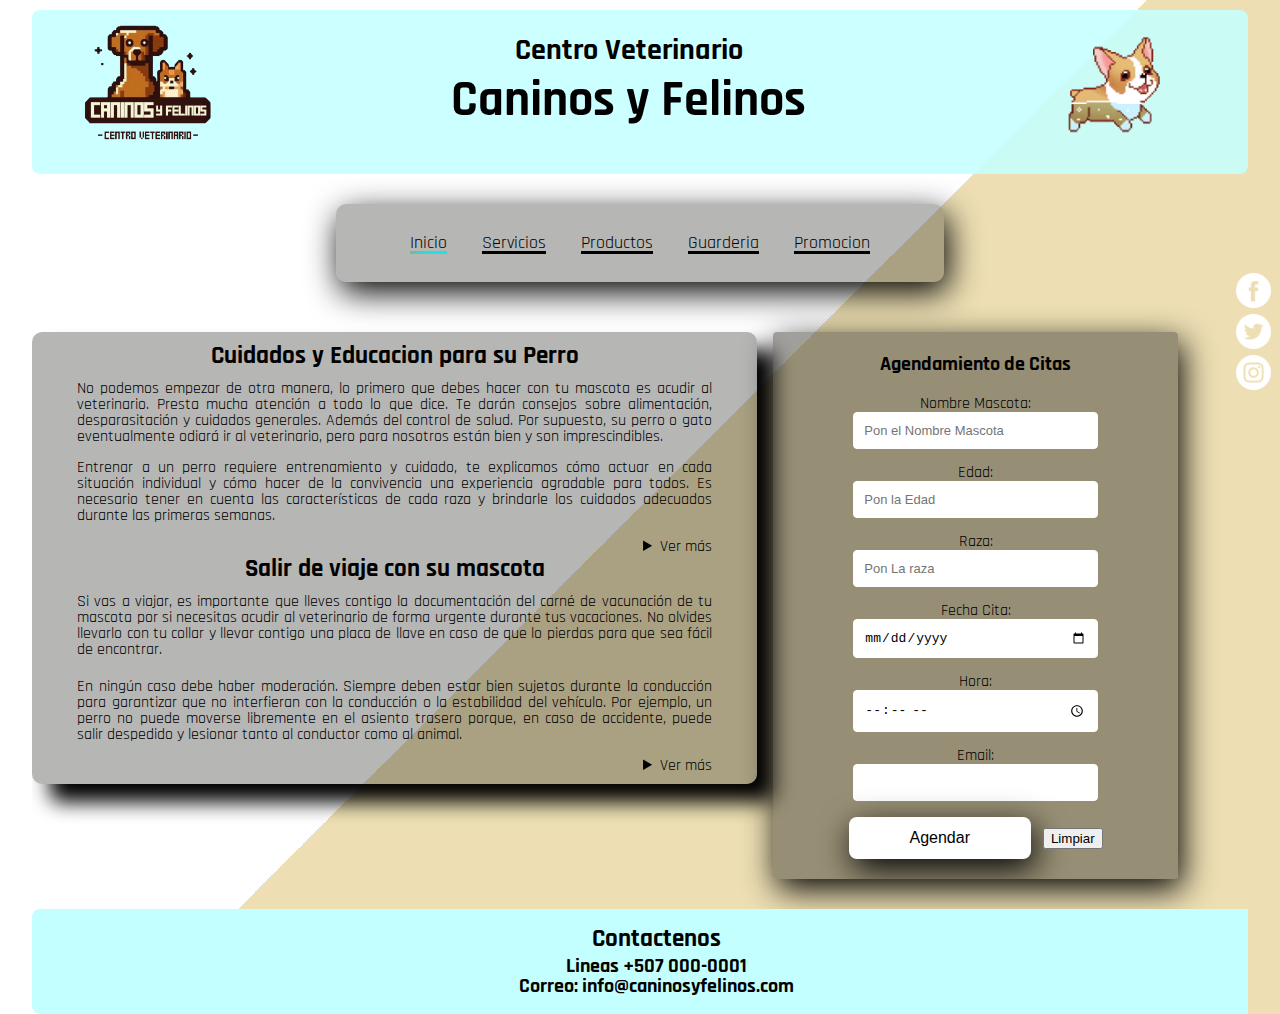
==== index.html @ 1a70b7ec "Add files via upload" ====
<!DOCTYPE html>
<html lang="en">
<head>
    <meta charset="UTF-8">
    <meta http-equiv="X-UA-Compatible" content="IE=edge">
    <meta name="viewport" content="width=device-width, initial-scale=1.0">
    <link rel="stylesheet" href="StyleV.css" type="text/css"/>
    <title>Pagina</title>

    <style type="text/css">
        a{
            text-decoration: none;
            color: black;
        }
    </style>
</head>

<body>
    <div class="container">
    
        <header>           
            <img id="foto1" src="imagenes/lo1.png" alt="Este es el logo"/>
            <img id="foto2" src="imagenes/perro.gif" alt=""/>
            <h2>Centro Veterinario</h2>
            <h1>Caninos y Felinos</h1>            
        </header>

        <nav>
            <ul>
                <li><a class="ocultar" id="parar" href="Pagina.html"> Inicio </a> </li>
                <li><a class="ocultar" href="servicios.html"> Servicios </a> </li>
                <li><a class="ocultar" href="Productos.html" > Productos </a> </li>
                <li><a class="ocultar" href="Guarderia.html" > Guarderia </a></li>
                <li><a class="ocultar" href="Promocion.html" > Promocion </a></li>
            </ul>
        
        </nav>

        <section class="Pagina">

            <h3>Cuidados y Educacion para su Perro</h3>

            <article>
                <p>
                    No podemos empezar de otra manera, lo primero que debes hacer con tu mascota es acudir al veterinario. Presta mucha atención a todo lo que dice. Te darán consejos sobre alimentación, desparasitación y cuidados generales. Además del control de salud. Por supuesto, su perro o gato eventualmente odiará ir al veterinario, pero para nosotros están bien y son imprescindibles. <br>
                </p>
            </article>

            <article>
                <p>
                    Entrenar a un perro requiere entrenamiento y cuidado, te explicamos cómo actuar en cada situación individual y cómo hacer de la convivencia una experiencia agradable para todos. Es necesario tener en cuenta las características de cada raza y brindarle los cuidados adecuados durante las primeras semanas.<br>
                </p>
            </article>

            <article>
                <details id="Mostrar">
                    <summary id="Menos">Ver más</summary> <br>
                    <p>
                        Para enseñarle buenos modales y comportamiento en general, puede ofrecerle sesiones de adiestramiento canino. Como resultado, obtendrá un compañero de vida tranquilo, obediente y amigable. <br> <br>
                        El perro no necesita lavarse todos los meses si lo limpiamos todos los días, se mantiene limpio y solo necesita lavarse dos veces al año. Si el gato está sano y no sale de casa, no hace falta lavarlo nunca. <br>
                    </p>
                </details>
            </article>
            
             <h3>Salir de viaje con su mascota</h3>
            <article>
                <p>Si vas a viajar, es importante que lleves contigo la documentación del carné de vacunación de tu mascota por si necesitas acudir al veterinario de forma urgente durante tus vacaciones. No olvides llevarlo con tu collar y llevar contigo una placa de llave en caso de que lo pierdas para que sea fácil de encontrar. <br> <br></p>

                <p>En ningún caso debe haber moderación. Siempre deben estar bien sujetos durante la conducción para garantizar que no interfieran con la conducción o la estabilidad del vehículo. Por ejemplo, un perro no puede moverse libremente en el asiento trasero porque, en caso de accidente, puede salir despedido y lesionar tanto al conductor como al animal.</p>
            </article>

            <article>
                <details id="Mostrar">
                    <summary id="Menos">Ver más</summary> <br>
                    <p>
                        Si viaja con mascotas, es una buena idea colocar fundas protectoras en los asientos y el equipaje, ya que la mayoría de los perros sueltan mucho pelo y babean cuando tienen calor. Alfombra y tapicería fáciles de limpiar y frescas.<br> <br>
                    </p>
                </details>
            </article>
        </section>

        <aside class="form-register">
            <h4>Agendamiento de Citas</h4>
        
            <!-- el <aside> en lugar de un <form> para el funcionamiento del envio-->
            <form id="agendarCitaForm">
                <label>Nombre Mascota:</label><br> 
                <input class="controls" type="text" id="nombre" name="nombre" placeholder="Pon el Nombre Mascota" required><br>

                <label for="Edad">Edad:</label><br>
                <input class="controls" type="number" id="edad" name="edad" placeholder="Pon la Edad" required><br>

                <label>Raza:</label><br>
                <input class="controls" type="text" id="raza" name="raza" placeholder="Pon La raza" required><br>

                <label>Fecha Cita:</label><br>
                <input class="controls" type="date" id="fecha_cita" name="fecha_cita" required><br>

                <label>Hora:</label><br>
                <input class="controls" type="time" id="hora" name="hora" required><br>

                <label>Email:</label><br>
                <input class="controls" type="email" id="email" name="email" required><br>

                <input class="botons" type="submit" value="Agendar">
                <input type="reset" value="Limpiar"><br>
            </form>
        
            <!-- Elemento para mostrar el mensaje de respuesta -->
            <div id="respuesta"></div>
        </aside>             
        
        <!-- Vincula el archivo JS -->
        <script src="agendarCita.js"></script>
    
        <footer>
            <h3>Contactenos</h3>
            <h4>Lineas +507 000-0001 <br>
            Correo: info@caninosyfelinos.com</h4>
        
        </footer>
       
    </div>

    <script>
        var slideIndex = 0;
    showSlides();

    function showSlides() {
       var i;
       var slides = document.getElementsByClassName("mySlides");
       for (i = 0; i < slides.length; i++) {
        slides[i].style.display = "none";
       }
       slideIndex++;
       if(slideIndex > slides.length) {slideIndex = 1}
       slides[slideIndex-1].style.display = "block";
       setTimeout(showSlides,2000);
    }
    </script>

    <div class="social-bar">
        <a href="https://es-la.facebook.com/" target="_blank" class="icon icon-facebook"> <img src="imagenes/iconF.png" alt=""></a>
        <a href="https://twitter.com/i/flow/login?input_flow_data=%7B%22requested_variant%22%3A%22eyJsYW5nIjoiZXMifQ%3D%3D%22%7D" target="_blank" class="icon icon-twitter"><img src="imagenes/iconT.png" alt=""></a>
        <a href="https://www.instagram.com/"  target="_blank" class="icon icon-instagram"><img src="imagenes/iconIN.png" alt=""></a>
       
    </div>
    
</body>
</html>
---- StyleV.css ----
/*--------------------------------------------------------------------- File Name: style.css ---------------------------------------------------------------------*/


/*--------------------------------------------------------------------- import Fonts ---------------------------------------------------------------------*/

@import url('https://fonts.googleapis.com/css2?family=Merriweather:ital,wght@0,300;0,400;0,700;0,900;1,300;1,400;1,700;1,900&display=swap');
@import url('https://fonts.googleapis.com/css?family=Rajdhani:300,400,500,600,700');
@import url('https://fonts.googleapis.com/css?family=Poppins:100,100i,200,200i,300,300i,400,400i,500,500i,600,600i,700,700i,800,800i,900,900i');

/*****---------------------------------------- 
1) font-family: 'Rajdhani', sans-serif;
2) font-family: 'Poppins', sans-serif; 
3) font
 ----------------------------------------*****/


/*--------------------------------------------------------------------- import Files ---------------------------------------------------------------------*/

@import url(animate.min.css);
@import url(normalize.css);
@import url(icomoon.css);
@import url(css/font-awesome.min.css);
@import url(meanmenu.css);
@import url(owl.carousel.min.css);
@import url(swiper.min.css);
@import url(slick.css);
@import url(jquery.fancybox.min.css);
@import url(jquery-ui.css);
@import url(nice-select.css);

/*--------------------------------------------------------------------- skeleton ---------------------------------------------------------------------*/

html, body, div, span, applet, object, iframe,
h1, h2, h3, h4, h5, h6, p, blockquote, pre,
a, abbr, acronym, address, big, cite, code,
del, dfn, em, img, ins, kbd, q, s, samp,
small, strike, strong, sub, sup, tt, var,
b, u, i, center,
dl, dt, dd, ol, ul, li,
fieldset, form, label, legend,
table, caption, tbody, tfoot, thead, tr, th, td,
article, aside, canvas, details, embed, 
figure, figcaption, footer, header, hgroup, 
menu, nav, output, ruby, section, summary,
time, mark, audio, video {
	margin: 0;
	padding: 0;
	border: 0;
	font-size: 100%;
	font-family: 'Rajdhani', sans-serif;
	vertical-align: baseline;
}
/* HTML5 display-role reset */
article, aside, details, figcaption, figure, 
footer, header, hgroup, menu, nav, section {
	display: block;
}
body {
	line-height: 1;
}
ol, ul {
	list-style: none;
}
blockquote, q {
	quotes: none;
}
blockquote:before, blockquote:after,
q:before, q:after {
	content: '';
	content: none;
}
table {
	border-collapse: collapse;
	border-spacing: 0;
}

/*Desde aqui comienza*/

div.container{
    margin-right: auto;
    margin-left: auto;
    width:95%;
    height: 100%;
    overflow: hidden;
}

header,nav,section,article,footer,aside{
    margin-top: 10px;
}

header{
    background-color: #c4ffffdd;
    height: 164px;
    width: 100%;
    float: center;
    overflow: hidden;
    border-radius: 8px;
    margin-bottom: 20px;
}

#foto1 {
    float: left;
    width:11%;
    margin-left: 50px;
    margin-top: 4px;
}

#foto2{
    float: right;
    width:12%;
    margin-right: 5%;

}

nav{
    border-radius: 10px;
    width: 50%;
    text-align: center;
    float: left;
    background-color: #28282557;
    margin-left: 25%;
    margin-bottom: 40px;
    box-shadow: 4px 10px 33px #000;

}

nav ul,li{
    display: inline-block;
    padding: 15px;
    font-size: 18px;

}

/*Fuentes*/
h1{
    font-size: 50px;
    text-align: center;
    margin-left: 0px;
    padding: 5px;
    margin-bottom: 10px;
}

h2{
 font-size: 30px;
 text-align: center;
 padding: 5px;
 margin-left: 0px;
 margin-top: 20px;
}

h3{
    font-size: 25px;
    text-align: center;
    padding: 2px;
   
}

h4{
    font-size: 20px;
    text-align: center;
    padding: 2px;
   
}
h5{
    font-size: 26px;
    text-align: center;
}

h6{
    font-size: 30px;
    text-align: center;
    padding: 3px;
}

.Pagina{
    border-radius: 10px;
	height: auto;
	width: 58%;
	float: left;
	background-color: #28282557;
	overflow: hidden;
    padding: 10px;
    margin-bottom: 10px;
    box-shadow: 18px 18px 20px #000;
    
}

article{
    height: 29%;
    width: 90%;
    float: center;
    overflow: hidden;
    margin-left: auto;
    margin-right: auto;
}

.form-register{
    border-radius: 10px;
    height: auto;
	float: right;
    margin-right: 70px;
	overflow: hidden;
    padding: 10px;
    text-align: center;
}

footer{
    width: 100%;
    float: left;
    background-color: #c4ffff;
    overflow: hidden;
    margin-top: 20px;
    border-radius: 8px;
    padding: 16px;
}
/* Formulario */

.form-register{
    
    width: 30%;
    background-color: rgba(66, 63, 56, 0.5);
    padding: 20px;
    margin-bottom: 10px;
    border-radius: 4px;
    box-shadow: 4px 10px 33px #000;
}

.form-register h4{
    /* text-align: center; */
    font-size: 20px;
    margin-bottom: 20px;
}

.controls{
    text-align: left;
    width: 61%;
    background-color: rgb(255, 255, 255);
    padding: 10px;
    border-radius: 4px;
    margin-bottom: 16px;
    border: 1px solid #ffffff;
    font-size: 13px;
    
}
.form-register p{
    height: 40px;
    text-align: center;
    font-size: 18px;
}

/* .form-register a{
    color: white;
    text-decoration: none;
}

.form-register a:hover{
    color: white;
    text-decoration: underline;
} */

.form-register .botons{
    width: 50%;
    background-color: rgb(255, 255, 255);
    border:none;
    padding: 12px;
    color: rgb(0, 0, 0);
    margin: 16;
    font-size: 16px;
    margin-right: 8px;
    border-radius: 8px;
    box-shadow: 4px 10px 33px #000;
}


@media screen and (max-width: 480px){
    div.container{
        width: 100%;
    }

    header, nav, section,footer, article{
        float: left;
        width: 95%;
        margin-left: 3%;
        margin-top: 3px;
        margin-bottom:3px;
        padding: 5px;
    }
    header{
        height: 60px;
    }
    footer{
        height: 30px;
    }

     /*Tamaño fuente*/
     h1{
        font-size: 17px;
        text-shadow: 0 0 0; /*Elimar sombra*/
     }

     h2{
        font-size: 14px;
     }

     header h1{
        font-size:18px;
     }
     p{ 
        font-size: 13px;
        line-height: 1.2em;
     }
     li a{
        font-size: .9em;
        margin-top: 0px;
        margin-left: 2px;
        float: left;
        width: 21%;
        padding: 2px 4px;
        margin-bottom: 3px;

        /*Borde redondeado en esquinas opuesta*/
        -moz-border-radius: 17px 0 17px 0;
        -webkit-border-radius: 17px 0 17px 0;
     }
}

body{
    min-height: 100vh;
    background-image: linear-gradient(-45deg,#EDDFB3 50%, #ffffff 50%);
    font-family: 'Releway', sans-serif;
}

/* REDES */

.social-bar{
    position: fixed;
    right: 0;
    top: 30%;
    font-size: 15px;
    display:flex;
    flex-direction: column;
    align-items: flex-end;
    z-index: 100;
}

.icon{
    color: white;
    text-decoration: none;
    padding: 3px;
    display: flex;
    transition: all .5s;
}

.icon img{
    height: 35px;

}

.icon-facebook{
    
    width: 100%;
}

.icon-twitter{
    
    width: 100%;
}

.icon-instagram{
    width: 100%;
}

.icon:last-child{
    border-radius: 0 0 0 1;
    width: 100%;
}

.ocultar {
    color: inherit;
    text-decoration: none;
}

.ocultar{
    background:
      linear-gradient(
        to right,
        rgb(0, 0, 0),
        rgb(0, 0, 0)), 
      
        linear-gradient(
        to right,
        rgb(118, 186, 153),
        rgb(33, 225, 225),
        rgb(33, 225, 225)
    );
    background-size: 100% 3px, 0 3px;
    background-position: 100% 100%, 0 100%;
    background-repeat: no-repeat;
    transition: background-size 400ms;
}
  
.ocultar:hover{
    background-size: 0 3px, 100% 3px;
}

/* SERVICIOS */

.servicios_section{
    border-radius: 10px;
	height: auto;
	width: 49.3%;
	float: left;
	background-color: #28282557;
	overflow: hidden;
    padding: 10px;
    margin-bottom: 10px;
    box-shadow: 2px 10px 4px #000;
}

.servicios_section img{
    width: 35%;
    float: left;
    padding: 10px;
    border-radius: 60%;
    
}

.servicios_aside{
    border-radius: 10px;
	width: 45%;
	float: right;
	overflow: hidden;
    padding: 10px;
    background-color: #28282557;
    margin-bottom: 10px;
    margin-right: 18px;
    box-shadow: 2px 10px 4px #000;

}
.servicios_aside img{
    border-radius: 10px;
    width: 100%;
}

/* CARRUSEL */

.slideshow-container{
    max-width: 1000px;
    position:relative;
    margin:auto;
}
   
   
.mySlides{
    display:none;
}
   
.prev, .next{
    cursor:pointer;
    position:absolute;
    top:50%;
    width:auto;
    margin-top:-22px;
    padding:16px;
    color:white;
    font-weight:bold;
    font-size:18px;
    transition:0.6s ease;
    border-radius:0 3px 3px 0;
}
   
.next{
    right:0;
    border-radius:3px 0 0 3px;
}
   
.prev:hover, .next:hover{
    background-color:rgba(0,0,0,0.8);
}  
   
.text{
    color:#f2f2f2;
    font-size:15px;
    padding:8px 12px;
    position:absolute;
    bottom:8px;
    width:100%;
    text-align:center;
}
   
.numbertext{
    color:#f2f2f2;
    font-size:12px;
    padding:8px 12px;
    position:absolute;
    top:0;
}
   
.fade{
    -webkit-animation-name:fade;
    -webkit-animation-duration:1.5s;
    animation-name:fade;
    animation-duration:1.5s;
}

/* FIN SERVICIOS */

/* INICO PRODUCTOS */
.Productos_nav{
    border-radius: 10px;
    width: 50%;
    text-align: center;
    float: left;
    background-color: #28282557;
    margin-left: 25%;
    margin-bottom: 40px;
    box-shadow: 4px 10px 33px #000;
    
}

.Productos_nav ul,li{
    display: inline-block;
    padding: 15px;
    font-size: 18px;

}

.contenido{

    border-radius: 10px;
	height: auto;
	width: 95%;
    display: flex;
	background-color: #28282557;
	overflow: hidden;
    padding: 10px;
    margin-bottom: 10px;
    box-shadow: 18px 18px 20px #000;

}
.mostrador{
    /* MOver tamaño por si acaso a 100 */
    width: 100%; 
    transition: .5s ease;
}
.mostrador .fila{
    display: flex;
    justify-content: space-between;
    margin-bottom: 40px;
}

.mostrador .fila .item{
    max-width: 210px;
    padding: 5px;
    height: 250px;
    text-align: center;
    margin: 0 10px;
    cursor:pointer;
    border-radius: 5px;
    transition: .3s;
}

.mostrador .fila .item:hover{
    background-color: #e6e6e6;
}

.mostrador .fila .item img{
    width: 85%;
    margin: 8px 0;
}

.mostrador .fila .item .descripcion{
    color: #030303;
    font-weight: bold;
    text-align: center;
}

.mostrador .fila .item .precio{
    color: #013030;
    font-weight: bold;
    font-size: 20px;
}

.seleccion{
    transition: .5s ease;
    opacity: 0;
    width: 0%;
    border: 0px solid #ccc;
    position: relative;
    display: flex;
    flex-direction: column;
    justify-content: center;
    overflow: hidden;
    /* ESTO CAMBIA EL TAMAÑO DEL CUADRO PARA VISUALIZAR EL PRODUCTO, SI
    LO QUITO QUEDA COMPLETO */
    height: 100%;
}
.cerrar{
    position: absolute;
    right: 0;
    top: 20px;
    right: 20px;
    cursor: pointer;
}

.info{
    padding: 20px;
}
.info img{
    display: block;
    margin: 30px auto;
    /* width: 50%; */
    height: 300px;
}
.info h2{
    color: #000000;
    margin-bottom: 5px;
    font-size: 20px;
    text-align: left;
}
.info p{
    font-size: 14px;
    color: #000000;
    margin-bottom: 10px;

}
.info .precio{
    font-size: 20px;
    font-weight: bold;
    color: #f85151;
    margin-bottom: 10px;
    display: block;
}
.info .fila{
    display: flex;
    align-items: flex-end;
}
.info .fila label{
    display: block;
    margin-bottom: 10px;
    
}
.info .fila select{
    width: 100px;
    font-size: 18px;
    padding: 6px;
    margin-right: 10px;
}
.info .fila button{
    height: 40px;
    border: none;
    padding: 0 10px;
    color: #fff;
    background-color: #f85151;
}
.descuento{
    color: red;
    font-size: 18px;
    
}

/* Fin */

/* Guarderia */
.Guarderia_section{
    margin-bottom: 4px;
	height: auto;
	width: 96%;
    margin-right: 24px;
	float: right;
	background-color: #28282557;
	overflow: hidden;
    padding: 10px;
    box-shadow: 10px 10px 12px #000;
    border-radius: 10px;
   
}

/* .Guarderia img{
    height: 300px;
    width: 300px;
    float: center;
    padding: 15px;
    overflow: hidden;
   
} */

.Guarderia_nav{
    border-radius: 10px;
    width: 50%;
    text-align: center;
    float: left;
    background-color: #28282557;
    margin-left: 25%;
    margin-bottom: 40px;
    box-shadow: 4px 10px 33px #000;
    
}

.Guarderia_nav ul,li{
    display: inline-block;
    padding: 15px;
    font-size: 18px;
}

#parrafo1{
    margin-top: 10px;
    font-size: 16px;
    padding: 5px;
    text-align: center;
    overflow: hidden;
}

.mapa{
    margin-top: 10%;
    border-radius: 18px;
	
	float: center;
	
	overflow: hidden;
    padding: 10px;
}

#Mostrar{
    float:right;
}
#Menos{
    float: right;
}

p{
    text-align: justify;
    margin-bottom: 5px;
}

#parar{
    background-size: 0 3px, 100% 3px;
}
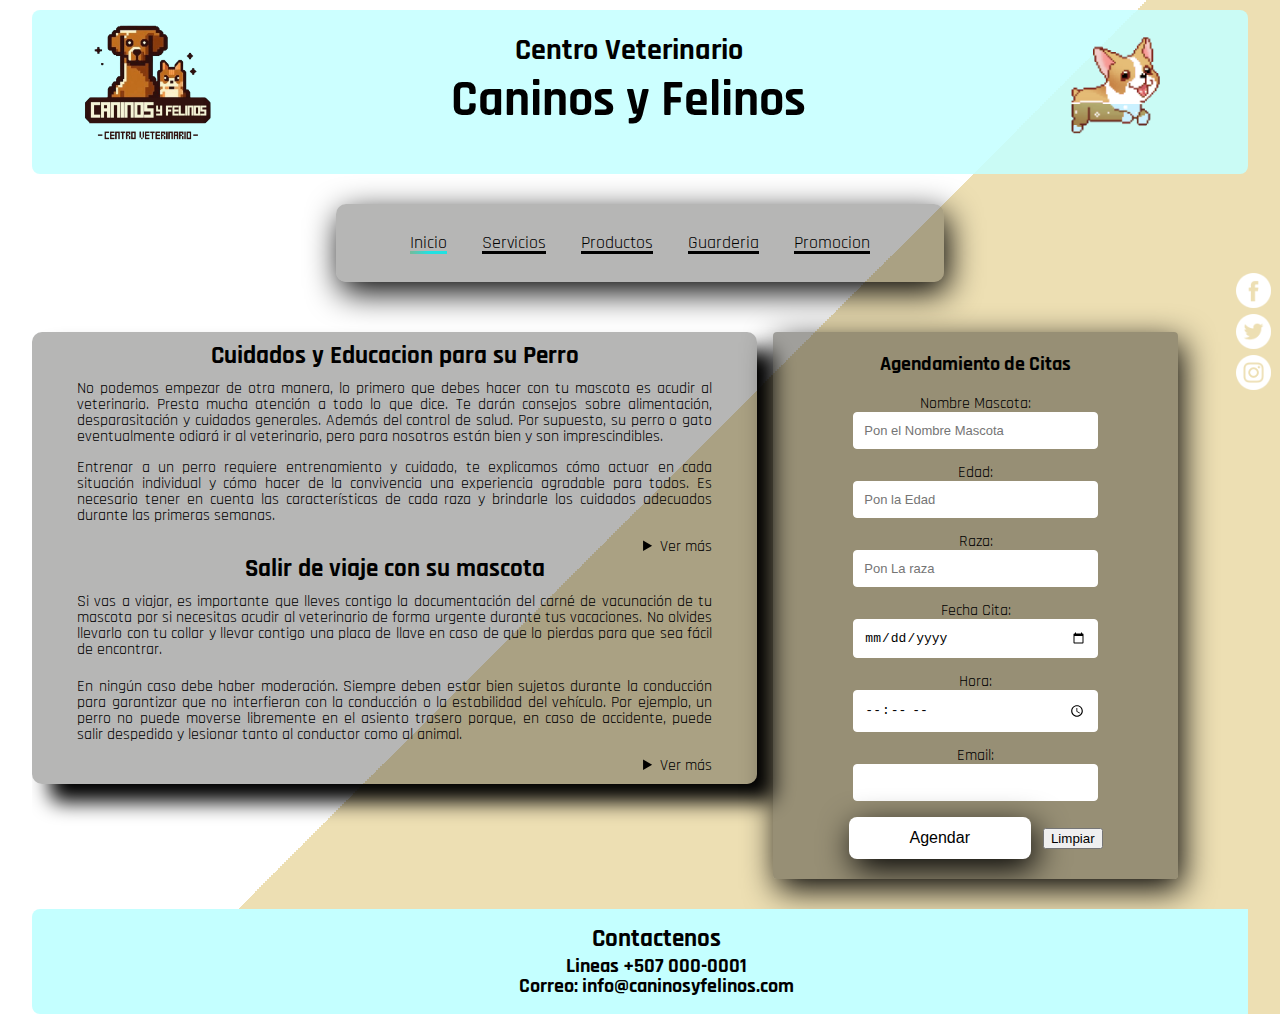
==== commit dffb22f1: "Add files via upload" ====
--- a/index.html
+++ b/index.html
@@ -82,7 +82,6 @@
         <aside class="form-register">
             <h4>Agendamiento de Citas</h4>
         
-            <!-- el <aside> en lugar de un <form> para el funcionamiento del envio-->
             <form id="agendarCitaForm">
                 <label>Nombre Mascota:</label><br> 
                 <input class="controls" type="text" id="nombre" name="nombre" placeholder="Pon el Nombre Mascota" required><br>
@@ -106,11 +105,9 @@
                 <input type="reset" value="Limpiar"><br>
             </form>
         
-            <!-- Elemento para mostrar el mensaje de respuesta -->
             <div id="respuesta"></div>
         </aside>             
         
-        <!-- Vincula el archivo JS -->
         <script src="agendarCita.js"></script>
     
         <footer>
--- a/StyleV.css
+++ b/StyleV.css
@@ -1,32 +1,19 @@
 /*--------------------------------------------------------------------- File Name: style.css ---------------------------------------------------------------------*/
 
 
-/*--------------------------------------------------------------------- import Fonts ---------------------------------------------------------------------*/
+/*--------------------------------------------------------------------- Fonts ---------------------------------------------------------------------*/
 
 @import url('https://fonts.googleapis.com/css2?family=Merriweather:ital,wght@0,300;0,400;0,700;0,900;1,300;1,400;1,700;1,900&display=swap');
 @import url('https://fonts.googleapis.com/css?family=Rajdhani:300,400,500,600,700');
 @import url('https://fonts.googleapis.com/css?family=Poppins:100,100i,200,200i,300,300i,400,400i,500,500i,600,600i,700,700i,800,800i,900,900i');
 
 /*****---------------------------------------- 
+
 1) font-family: 'Rajdhani', sans-serif;
 2) font-family: 'Poppins', sans-serif; 
-3) font
+3) font-family: 'Merriweather', sans-serif;
+
  ----------------------------------------*****/
-
-
-/*--------------------------------------------------------------------- import Files ---------------------------------------------------------------------*/
-
-@import url(animate.min.css);
-@import url(normalize.css);
-@import url(icomoon.css);
-@import url(css/font-awesome.min.css);
-@import url(meanmenu.css);
-@import url(owl.carousel.min.css);
-@import url(swiper.min.css);
-@import url(slick.css);
-@import url(jquery.fancybox.min.css);
-@import url(jquery-ui.css);
-@import url(nice-select.css);
 
 /*--------------------------------------------------------------------- skeleton ---------------------------------------------------------------------*/
 
@@ -132,6 +119,7 @@
 }
 
 /*Fuentes*/
+
 h1{
     font-size: 50px;
     text-align: center;
@@ -213,6 +201,7 @@
     border-radius: 8px;
     padding: 16px;
 }
+
 /* Formulario */
 
 .form-register{
@@ -318,7 +307,7 @@
         padding: 2px 4px;
         margin-bottom: 3px;
 
-        /*Borde redondeado en esquinas opuesta*/
+        /*Borde redondeado en esquinas opuestas*/
         -moz-border-radius: 17px 0 17px 0;
         -webkit-border-radius: 17px 0 17px 0;
      }
@@ -506,6 +495,7 @@
 /* FIN SERVICIOS */
 
 /* INICO PRODUCTOS */
+
 .Productos_nav{
     border-radius: 10px;
     width: 50%;
@@ -539,7 +529,6 @@
 
 }
 .mostrador{
-    /* MOver tamaño por si acaso a 100 */
     width: 100%; 
     transition: .5s ease;
 }
@@ -676,15 +665,6 @@
    
 }
 
-/* .Guarderia img{
-    height: 300px;
-    width: 300px;
-    float: center;
-    padding: 15px;
-    overflow: hidden;
-   
-} */
-
 .Guarderia_nav{
     border-radius: 10px;
     width: 50%;
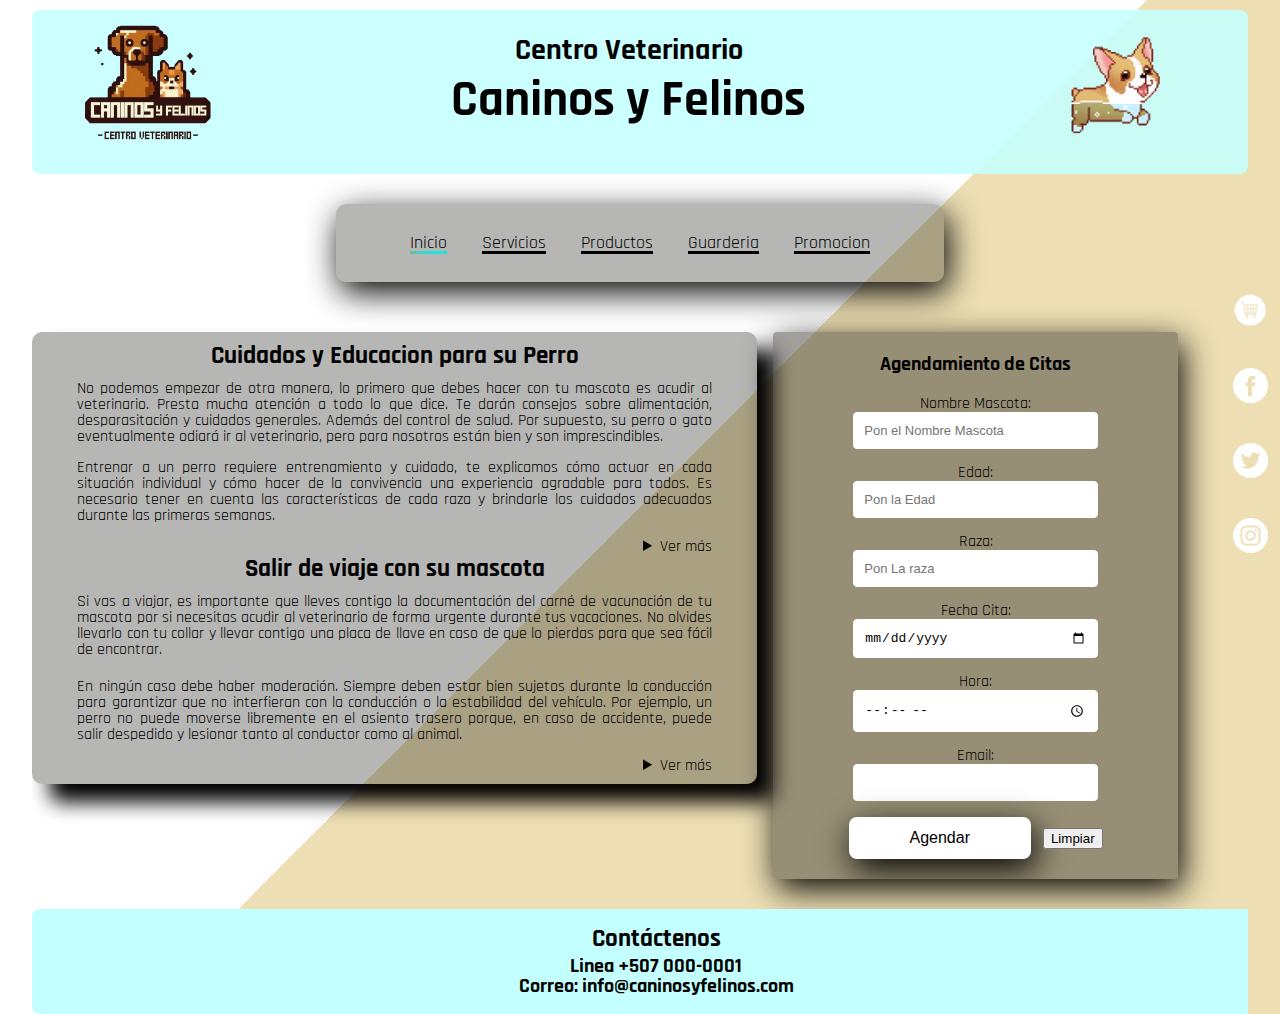
==== commit 0e4a8620: "Add files via upload" ====
--- a/index.html
+++ b/index.html
@@ -27,7 +27,7 @@
 
         <nav>
             <ul>
-                <li><a class="ocultar" id="parar" href="Pagina.html"> Inicio </a> </li>
+                <li><a class="ocultar" id="parar" href="index.html"> Inicio </a> </li>
                 <li><a class="ocultar" href="servicios.html"> Servicios </a> </li>
                 <li><a class="ocultar" href="Productos.html" > Productos </a> </li>
                 <li><a class="ocultar" href="Guarderia.html" > Guarderia </a></li>
@@ -111,10 +111,8 @@
         <script src="agendarCita.js"></script>
     
         <footer>
-            <h3>Contactenos</h3>
-            <h4>Lineas +507 000-0001 <br>
-            Correo: info@caninosyfelinos.com</h4>
-        
+            <h3>Contáctenos</h3>
+            <h4>Linea +507 000-0001 <br> Correo: <a href="mailto:info@caninosyfelinos.com">info@caninosyfelinos.com</a></h4>
         </footer>
        
     </div>
@@ -137,10 +135,18 @@
     </script>
 
     <div class="social-bar">
-        <a href="https://es-la.facebook.com/" target="_blank" class="icon icon-facebook"> <img src="imagenes/iconF.png" alt=""></a>
-        <a href="https://twitter.com/i/flow/login?input_flow_data=%7B%22requested_variant%22%3A%22eyJsYW5nIjoiZXMifQ%3D%3D%22%7D" target="_blank" class="icon icon-twitter"><img src="imagenes/iconT.png" alt=""></a>
-        <a href="https://www.instagram.com/"  target="_blank" class="icon icon-instagram"><img src="imagenes/iconIN.png" alt=""></a>
-       
+        <a href="carrito.html" target="_blank" class="icon icon-cart">
+            <img src="imagenes/iconCarrito.png" alt="Carrito">
+        </a>
+        <a href="https://es-la.facebook.com/" target="_blank" class="icon icon-facebook">
+            <img src="imagenes/iconF.png" alt="Facebook">
+        </a>
+        <a href="https://twitter.com/i/flow/login" target="_blank" class="icon icon-twitter">
+            <img src="imagenes/iconT.png" alt="Twitter">
+        </a>
+        <a href="https://www.instagram.com/" target="_blank" class="icon icon-instagram">
+            <img src="imagenes/iconIN.png" alt="Instagram">
+        </a>
     </div>
     
 </body>
--- a/StyleV.css
+++ b/StyleV.css
@@ -318,50 +318,46 @@
     background-image: linear-gradient(-45deg,#EDDFB3 50%, #ffffff 50%);
     font-family: 'Releway', sans-serif;
 }
-
 /* REDES */
 
-.social-bar{
+.social-bar {
     position: fixed;
     right: 0;
     top: 30%;
     font-size: 15px;
-    display:flex;
+    display: flex;
     flex-direction: column;
-    align-items: flex-end;
+    align-items: center; /* Centra los iconos en la columna */
+    justify-content: center; /* Asegura que el contenido esté centrado verticalmente */
     z-index: 100;
-}
-
-.icon{
+    padding: 10px 0; /* Añade espacio alrededor de los iconos */
+}
+
+.icon {
     color: white;
     text-decoration: none;
-    padding: 3px;
+    padding: 5px;
     display: flex;
+    justify-content: center; /* Centra el contenido horizontalmente */
+    align-items: center; /* Centra el contenido verticalmente */
+    width: 50px; /* Tamaño uniforme para los iconos */
+    height: 50px; /* Tamaño uniforme para los iconos */
+    margin-bottom: 15px; /* Espaciado entre los iconos */
     transition: all .5s;
 }
 
-.icon img{
-    height: 35px;
-
-}
-
-.icon-facebook{
-    
-    width: 100%;
-}
-
-.icon-twitter{
-    
-    width: 100%;
-}
-
-.icon-instagram{
-    width: 100%;
-}
-
-.icon:last-child{
+.icon img {
+    width: 35px; /* Ajusta el tamaño de las imágenes dentro del icono */
+    height: 35px; /* Mantiene la imagen proporcional */
+}
+
+.icon-cart {
+    width: 50px; /* Asegura que el carrito tenga el mismo tamaño que los demás iconos */
+    height: 50px; /* Asegura que el carrito tenga el mismo tamaño que los demás iconos */
+}
+
+.icon:last-child {
     border-radius: 0 0 0 1;
-    width: 100%;
 }
 
 .ocultar {
@@ -369,14 +365,12 @@
     text-decoration: none;
 }
 
-.ocultar{
-    background:
-      linear-gradient(
+.ocultar {
+    background: linear-gradient(
         to right,
         rgb(0, 0, 0),
         rgb(0, 0, 0)), 
-      
-        linear-gradient(
+    linear-gradient(
         to right,
         rgb(118, 186, 153),
         rgb(33, 225, 225),
@@ -387,12 +381,14 @@
     background-repeat: no-repeat;
     transition: background-size 400ms;
 }
-  
-.ocultar:hover{
+
+.ocultar:hover {
     background-size: 0 3px, 100% 3px;
 }
 
+
 /* SERVICIOS */
+
 
 .servicios_section{
     border-radius: 10px;
@@ -635,9 +631,13 @@
     padding: 6px;
     margin-right: 10px;
 }
+
+/*Boton de agregar al carrito*/
+
 .info .fila button{
     height: 40px;
     border: none;
+    border-radius: 4px;
     padding: 0 10px;
     color: #fff;
     background-color: #f85151;
@@ -648,9 +648,8 @@
     
 }
 
-/* Fin */
-
 /* Guarderia */
+
 .Guarderia_section{
     margin-bottom: 4px;
 	height: auto;
@@ -716,3 +715,178 @@
 #parar{
     background-size: 0 3px, 100% 3px;
 }
+
+/* Estilos generales para el modal*/
+/*
+.modal {
+    display: none; /* Oculto por defecto */
+    /*position: fixed;
+    top: 0;
+    left: 0;
+    width: 100%;
+    height: 100%;
+    background-color: rgba(0, 0, 0, 0.5);
+    justify-content: center;
+    align-items: center;
+}/*
+
+.modal-content {
+    background-color: white;
+    padding: 20px;
+    border-radius: 10px;
+    text-align: center;
+}
+*/
+
+/* Agregar carrito */
+
+.agregar-carrito {
+    display: inline-block;
+    background-color: #28a745; /* Verde */
+    color: white;
+    padding: 10px 20px;
+    border: none;
+    cursor: pointer;
+    font-size: 16px;
+    text-align: center;
+    transition: background-color 0.3s ease;
+}
+
+.agregar-carrito:hover {
+    background-color: #218838; /* Verde más oscuro */
+}
+
+/* Estilos generales para la página del carrito */
+
+.carrito {
+    width: 80%;
+    margin: 20px auto;
+    padding: 20px;
+    background-color: #f9f9f9;
+    border-radius: 8px;
+    box-shadow: 0 0 10px rgba(0, 0, 0, 0.1);
+}
+
+.carrito h2 {
+    text-align: center;
+    font-size: 30px;
+    margin-bottom: 20px;
+    margin-top: 20px;
+    color: #333;
+}
+
+.lista-productos {
+    display: flex;
+    flex-direction: column;
+    gap: 20px;
+}
+
+.producto {
+    display: flex;
+    justify-content: space-between;
+    align-items: center;
+    padding: 10px;
+    background-color: #fff;
+    border-radius: 8px;
+    box-shadow: 0 0 5px rgba(0, 0, 0, 0.1);
+}
+
+.producto img {
+    width: 100px;
+    height: 100px;
+    object-fit: cover;
+    border-radius: 8px;
+}
+
+.producto .detalle {
+    flex: 1;
+    padding: 10px;
+}
+
+.producto .precio {
+    font-size: 18px;
+    font-weight: bold;
+    color: #f85151;
+}
+
+.eliminar {
+    background-color: #ff3333;
+    color: white;
+    border: none;
+    padding: 8px 16px;
+    font-size: 14px;
+    border-radius: 8px;
+    cursor: pointer;
+    transition: background-color 0.3s;
+}
+
+.eliminar:hover {
+    background-color: #ff1a1a;
+}
+
+/* Total y botones de acción */
+.total {
+    display: flex;
+    justify-content: space-between;
+    align-items: center;
+    padding: 20px;
+    background-color: #fff;
+    border-radius: 8px;
+    box-shadow: 0 0 10px rgba(0, 0, 0, 0.1);
+    margin-top: 20px;
+}
+
+.total p {
+    font-size: 22px;
+    font-weight: bold;
+    color: #333;
+}
+
+.total button {
+    background-color: #2ecc71;
+    color: white;
+    border: none;
+    padding: 12px 24px;
+    font-size: 16px;
+    border-radius: 8px;
+    cursor: pointer;
+    transition: background-color 0.3s;
+}
+
+.total button:hover {
+    background-color: #27ae60;
+}
+
+@media screen and (max-width: 768px) {
+    .carrito {
+        width: 95%;
+    }
+    
+    .producto {
+        flex-direction: column;
+        align-items: flex-start;
+    }
+
+    .producto img {
+        width: 80%;
+        margin-bottom: 10px;
+    }
+
+    .producto .detalle {
+        width: 100%;
+    }
+}
+
+@media screen and (max-width: 480px) {
+    .carrito h2 {
+        font-size: 24px;
+    }
+
+    .total p {
+        font-size: 18px;
+    }
+
+    .total button {
+        width: 100%;
+    }
+}